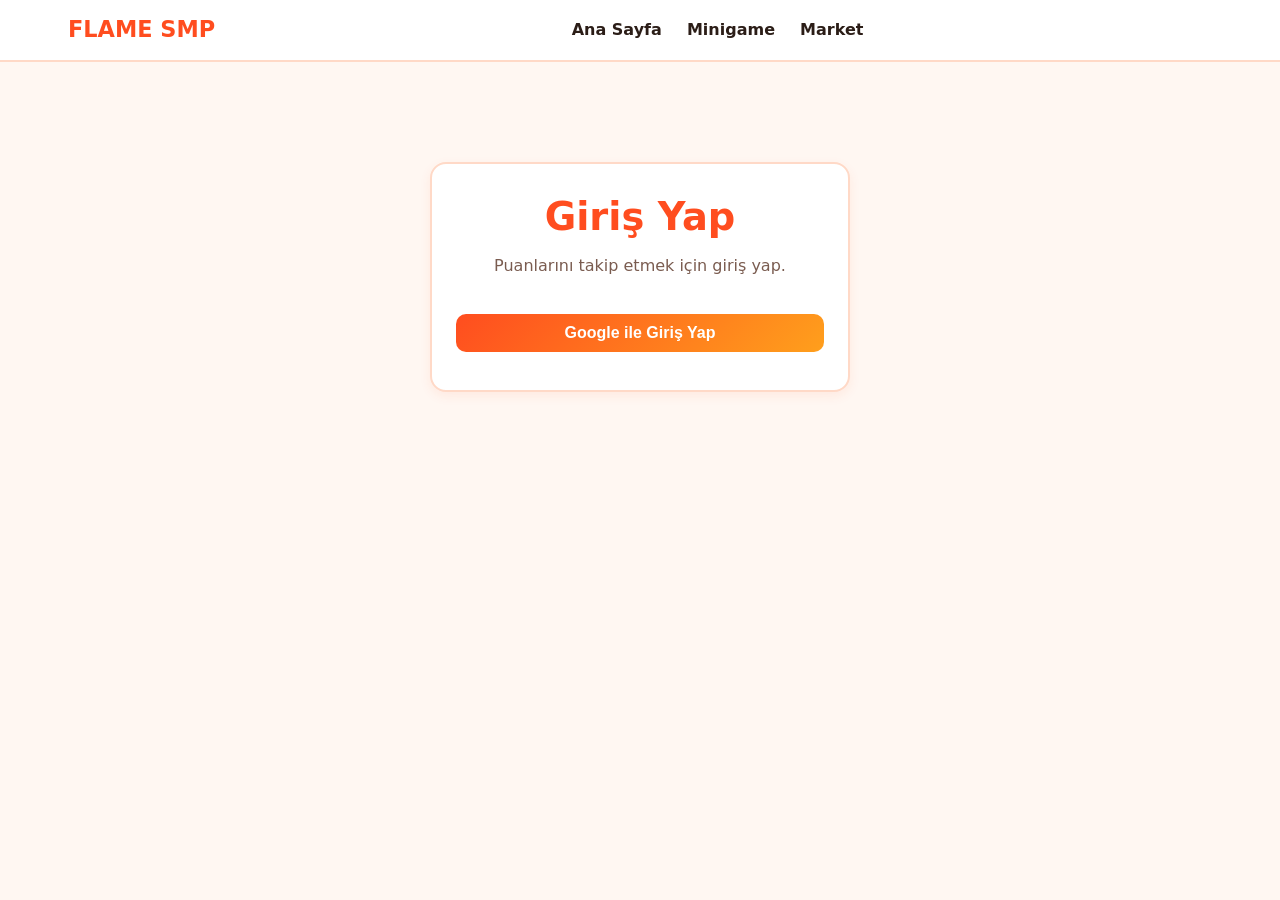
==== login.html @ 52144ee2 "Add files via upload" ====
<!DOCTYPE html>
<html lang="tr">
<head>
<meta charset="UTF-8">
<meta name="viewport" content="width=device-width,initial-scale=1">
<title>Giriş - Flame SMP</title>
<link rel="stylesheet" href="style.css">
<script src="https://www.gstatic.com/firebasejs/10.12.0/firebase-app-compat.js"></script>
<script src="https://www.gstatic.com/firebasejs/10.12.0/firebase-auth-compat.js"></script>
</head>
<body>

<header>
  <div class="nav">
    <a class="logo" href="index.html"><img src="images/teklifsimge1.png" alt="">FLAME SMP</a>
    <div class="links">
      <a href="index.html">Ana Sayfa</a>
      <a href="minigame.html">Minigame</a>
      <a href="market.html">Market</a>
    </div>
    <span></span>
  </div>
</header>

<section class="container">
  <div class="card login-box">
    <h1 class="title">Giriş Yap</h1>
    <p class="sub">Puanlarını takip etmek için giriş yap.</p>
    <button class="btn" id="googleBtn">Google ile Giriş Yap</button>
    <p class="msg" id="msg"></p>
  </div>
</section>

<script>
// Firebase Console > Proje Ayarları > Uygulama ekle'den aldığın config'i buraya yapıştır
const firebaseConfig = {
  apiKey: "BURAYA_API_KEY",
  authDomain: "BURAYA_PROJE.firebaseapp.com",
  projectId: "BURAYA_PROJE",
  appId: "BURAYA_APP_ID"
};
firebase.initializeApp(firebaseConfig);
const auth = firebase.auth();

document.getElementById('googleBtn').onclick = async () => {
  const msg = document.getElementById('msg');
  try {
    const result = await auth.signInWithPopup(new firebase.auth.GoogleAuthProvider());
    msg.textContent = `Hoş geldin, ${result.user.displayName}!`;
    // TODO: Firestore'da users/{uid} kaydı oluştur (puan = 0, Minecraft adı)
  } catch (e) {
    msg.textContent = 'Giriş başarısız: ' + e.message;
  }
};
</script>

</body>
</html>
---- style.css ----
:root{
  --p:#ff4d1f; --s:#ff9f1c; --bg:#fff7f2; --tx:#2b1d17; --mut:#7a5c50; --br:#ffd9c7;
}
*{box-sizing:border-box;margin:0;padding:0}
body{font-family:system-ui,"Segoe UI",Roboto,sans-serif;background:var(--bg);color:var(--tx);line-height:1.5}
a{color:inherit}

header{position:sticky;top:0;background:#fff;border-bottom:2px solid var(--br);z-index:50}
.nav{max-width:1200px;margin:auto;display:flex;align-items:center;justify-content:space-between;padding:12px 20px;gap:16px;flex-wrap:wrap}
.logo{font-weight:800;font-size:1.4rem;color:var(--p);text-decoration:none;display:flex;align-items:center;gap:8px}
.logo img{height:36px}
.links a{color:var(--tx);text-decoration:none;font-weight:600;margin:0 10px}
.links a:hover,.links a.active{color:var(--p)}

.btn{display:inline-block;background:linear-gradient(135deg,var(--p),var(--s));color:#fff;padding:10px 20px;border-radius:10px;text-decoration:none;font-weight:700;border:none;cursor:pointer;font-size:1rem}
.btn:hover{filter:brightness(1.08)}
.btn.ghost{background:#fff;color:var(--p);border:2px solid var(--p)}

.container{max-width:1100px;margin:auto;padding:40px 20px}
.card{background:#fff;border:2px solid var(--br);border-radius:16px;padding:24px;box-shadow:0 4px 12px rgba(255,77,31,.08)}
h1.title{color:var(--p);font-size:2.4rem;margin-bottom:8px}
h2{color:var(--p);margin-bottom:16px}
.sub{color:var(--mut);margin-bottom:24px}

/* Ana sayfa */
.hero{max-width:1200px;margin:auto;padding:60px 20px;display:flex;gap:40px;align-items:center;flex-wrap:wrap}
.hero-text{flex:1;min-width:280px}
.hero h1{font-size:3.2rem;color:var(--p)}
.hero p{margin-top:12px;color:var(--mut);font-size:1.1rem}
.ip{display:inline-block;margin-top:20px;background:#fff;border:2px dashed var(--s);padding:12px 18px;border-radius:12px;font-weight:700;color:var(--p);cursor:pointer;font-family:monospace;font-size:1.1rem}
.ip:hover{background:#fff3ea}
.hero img.main{width:380px;max-width:100%;border-radius:20px;box-shadow:0 10px 30px rgba(255,77,31,.25)}

.feature-grid{display:grid;grid-template-columns:repeat(auto-fit,minmax(240px,1fr));gap:20px;margin-top:20px}
.feature h3{color:var(--p);margin-bottom:8px}

/* Market */
.grid{display:grid;grid-template-columns:repeat(auto-fit,minmax(230px,1fr));gap:24px}
.product{position:relative;text-align:center;transition:transform .2s}
.product:hover{transform:translateY(-4px)}
.product .icon{width:90px;height:90px;object-fit:contain;margin:0 auto 10px;display:block}
.product h3{color:var(--tx);margin-bottom:6px}
.price{color:var(--p);font-weight:800;font-size:1.2rem;margin-bottom:12px}

.preview{position:absolute;left:50%;bottom:100%;transform:translateX(-50%) translateY(8px);width:300px;background:#fff;border:2px solid var(--s);border-radius:14px;padding:8px;box-shadow:0 10px 25px rgba(0,0,0,.15);opacity:0;pointer-events:none;transition:.2s;z-index:20}
.product:hover .preview{opacity:1;transform:translateX(-50%) translateY(0)}
.preview img{width:100%;border-radius:10px;display:block}

.owned-list{display:grid;grid-template-columns:repeat(auto-fit,minmax(260px,1fr));gap:14px}
.owned{display:flex;justify-content:space-between;align-items:center;padding:14px;border:2px solid var(--br);border-radius:12px;background:#fffaf6}
.badge{padding:4px 10px;border-radius:20px;font-size:.85rem;font-weight:700}
.badge.wait{background:#fff0c2;color:#9a6700}
.badge.done{background:#d7f7df;color:#1d7a3a}
.empty{color:var(--mut);padding:10px}

/* Minigame */
.game-box{position:relative;height:380px;background:linear-gradient(180deg,#fff,#ffe9dc);border:2px dashed var(--s);border-radius:16px;overflow:hidden;user-select:none}
.target{position:absolute;width:60px;height:60px;border-radius:50%;background:radial-gradient(circle,#fff 0 20%,var(--p) 21% 100%);border:none;cursor:pointer;box-shadow:0 4px 12px rgba(255,77,31,.4);animation:pop .2s}
@keyframes pop{from{transform:scale(0)}to{transform:scale(1)}}
.stats{display:flex;gap:20px;margin:16px 0;font-weight:700;font-size:1.1rem}
.stats span{color:var(--p)}

/* Login */
.login-box{max-width:420px;margin:60px auto;text-align:center}
.login-box .btn{width:100%;margin-top:12px}
.msg{margin-top:14px;color:var(--mut)}

footer{text-align:center;color:var(--mut);padding:30px;border-top:2px solid var(--br);margin-top:40px;background:#fff}

@media(max-width:700px){.hero h1{font-size:2.3rem}.links a{margin:0 6px}}
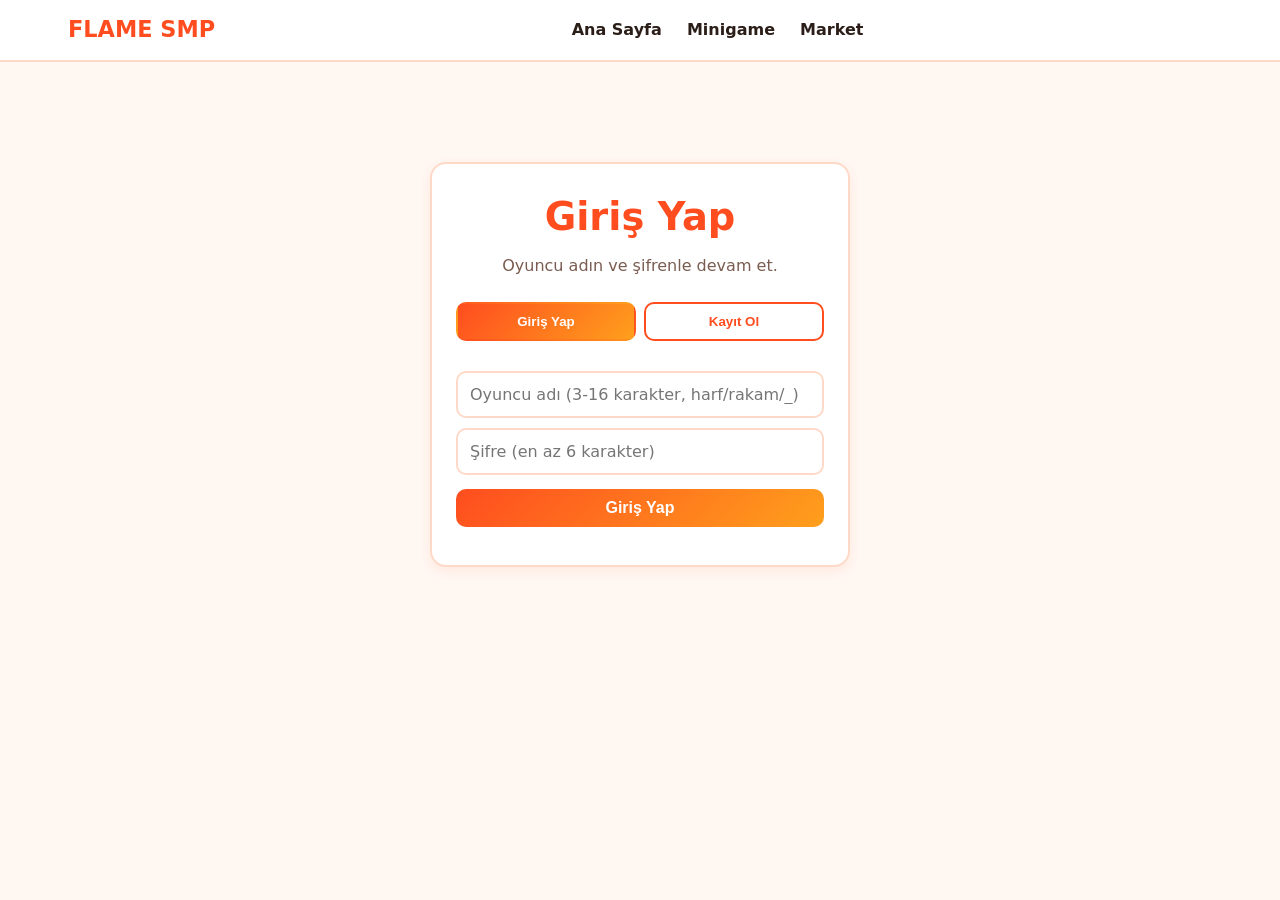
==== commit 46f64eb4: "Update login.html" ====
--- a/login.html
+++ b/login.html
@@ -4,9 +4,19 @@
 <meta charset="UTF-8">
 <meta name="viewport" content="width=device-width,initial-scale=1">
 <title>Giriş - Flame SMP</title>
+<link rel="icon" type="image/png" href="images/favicon.png">
 <link rel="stylesheet" href="style.css">
 <script src="https://www.gstatic.com/firebasejs/10.12.0/firebase-app-compat.js"></script>
 <script src="https://www.gstatic.com/firebasejs/10.12.0/firebase-auth-compat.js"></script>
+<script src="https://www.gstatic.com/firebasejs/10.12.0/firebase-firestore-compat.js"></script>
+<style>
+  .tabs{display:flex;gap:8px;margin:16px 0 20px}
+  .tabs button{flex:1;padding:10px;border-radius:10px;border:2px solid var(--p);background:#fff;color:var(--p);font-weight:700;cursor:pointer}
+  .tabs button.on{background:linear-gradient(135deg,var(--p),var(--s));color:#fff;border-color:transparent}
+  .field{width:100%;padding:12px;margin-top:10px;border:2px solid var(--br);border-radius:10px;font-size:1rem;font-family:inherit}
+  .field:focus{outline:none;border-color:var(--s)}
+  .logout{margin-top:14px;background:#fff;color:var(--p);border:2px solid var(--p)}
+</style>
 </head>
 <body>
 
@@ -24,35 +34,104 @@
 
 <section class="container">
   <div class="card login-box">
-    <h1 class="title">Giriş Yap</h1>
-    <p class="sub">Puanlarını takip etmek için giriş yap.</p>
-    <button class="btn" id="googleBtn">Google ile Giriş Yap</button>
+    <h1 class="title" id="title">Giriş Yap</h1>
+    <p class="sub">Oyuncu adın ve şifrenle devam et.</p>
+
+    <div id="authBox">
+      <div class="tabs">
+        <button type="button" id="tabLogin" class="on">Giriş Yap</button>
+        <button type="button" id="tabRegister">Kayıt Ol</button>
+      </div>
+      <input class="field" id="username" placeholder="Oyuncu adı (3-16 karakter, harf/rakam/_)" autocomplete="username">
+      <input class="field" id="password" type="password" placeholder="Şifre (en az 6 karakter)" autocomplete="current-password">
+      <button class="btn" id="submitBtn" style="width:100%;margin-top:14px">Giriş Yap</button>
+    </div>
+
+    <div id="loggedBox" style="display:none">
+      <p id="welcome" style="font-weight:700;color:var(--p)"></p>
+      <button class="btn logout" id="logoutBtn">Çıkış Yap</button>
+    </div>
+
     <p class="msg" id="msg"></p>
   </div>
 </section>
 
+<script src="firebase-config.js"></script>
 <script>
-// Firebase Console > Proje Ayarları > Uygulama ekle'den aldığın config'i buraya yapıştır
-const firebaseConfig = {
-  apiKey: "BURAYA_API_KEY",
-  authDomain: "BURAYA_PROJE.firebaseapp.com",
-  projectId: "BURAYA_PROJE",
-  appId: "BURAYA_APP_ID"
-};
-firebase.initializeApp(firebaseConfig);
-const auth = firebase.auth();
+let mode = 'login';
+const $ = id => document.getElementById(id);
 
-document.getElementById('googleBtn').onclick = async () => {
-  const msg = document.getElementById('msg');
+const USER_RE = /^[a-zA-Z0-9_]{3,16}$/;
+const emailFor = name => name.toLowerCase() + '@flamesmp.local';
+
+function setMode(m) {
+  mode = m;
+  $('tabLogin').classList.toggle('on', m === 'login');
+  $('tabRegister').classList.toggle('on', m === 'register');
+  $('submitBtn').textContent = m === 'login' ? 'Giriş Yap' : 'Kayıt Ol';
+  $('title').textContent = m === 'login' ? 'Giriş Yap' : 'Kayıt Ol';
+  $('password').autocomplete = m === 'login' ? 'current-password' : 'new-password';
+  $('msg').textContent = '';
+}
+$('tabLogin').onclick = () => setMode('login');
+$('tabRegister').onclick = () => setMode('register');
+
+function friendlyError(e) {
+  switch (e.code) {
+    case 'auth/email-already-in-use': return 'Bu oyuncu adı zaten alınmış.';
+    case 'auth/invalid-credential':
+    case 'auth/wrong-password':
+    case 'auth/user-not-found': return 'Oyuncu adı veya şifre yanlış.';
+    case 'auth/weak-password': return 'Şifre en az 6 karakter olmalı.';
+    case 'auth/too-many-requests': return 'Çok fazla deneme yaptın, biraz bekleyip tekrar dene.';
+    default: return 'Hata: ' + e.message;
+  }
+}
+
+$('submitBtn').onclick = async () => {
+  const name = $('username').value.trim();
+  const pass = $('password').value;
+  const msg = $('msg');
+
+  if (!USER_RE.test(name)) { msg.textContent = 'Oyuncu adı 3-16 karakter olmalı; sadece harf, rakam ve _ kullanabilirsin.'; return; }
+  if (pass.length < 6) { msg.textContent = 'Şifre en az 6 karakter olmalı.'; return; }
+
+  $('submitBtn').disabled = true;
   try {
-    const result = await auth.signInWithPopup(new firebase.auth.GoogleAuthProvider());
-    msg.textContent = `Hoş geldin, ${result.user.displayName}!`;
-    // TODO: Firestore'da users/{uid} kaydı oluştur (puan = 0, Minecraft adı)
+    if (mode === 'register') {
+      const cred = await auth.createUserWithEmailAndPassword(emailFor(name), pass);
+      await cred.user.updateProfile({ displayName: name });
+      await db.collection('users').doc(cred.user.uid).set({
+        username: name,
+        points: 0,
+        dailyDay: 0,
+        dailyCount: 0
+      });
+    } else {
+      await auth.signInWithEmailAndPassword(emailFor(name), pass);
+    }
   } catch (e) {
-    msg.textContent = 'Giriş başarısız: ' + e.message;
+    msg.textContent = friendlyError(e);
+  } finally {
+    $('submitBtn').disabled = false;
   }
 };
+
+$('logoutBtn').onclick = () => auth.signOut();
+
+auth.onAuthStateChanged(user => {
+  if (user) {
+    $('authBox').style.display = 'none';
+    $('loggedBox').style.display = 'block';
+    $('title').textContent = 'Hoş geldin!';
+    $('welcome').textContent = `Giriş yapıldı: ${user.displayName || ''}`;
+  } else {
+    $('authBox').style.display = 'block';
+    $('loggedBox').style.display = 'none';
+    setMode(mode);
+  }
+});
 </script>
 
 </body>
-</html>+</html>
--- a/style.css
+++ b/style.css
@@ -67,4 +67,13 @@
 
 footer{text-align:center;color:var(--mut);padding:30px;border-top:2px solid var(--br);margin-top:40px;background:#fff}
 
-@media(max-width:700px){.hero h1{font-size:2.3rem}.links a{margin:0 6px}}+@media(max-width:700px){.hero h1{font-size:2.3rem}.links a{margin:0 6px}}
+
+/* Fireball hedefleri (görselli) */
+.target{width:70px;height:70px;background:none;padding:0;box-shadow:none;animation:pop .2s}
+.target img{width:100%;height:100%;object-fit:contain;pointer-events:none;display:block}
+.target:hover{transform:scale(1.08)}
+
+/* Market sağ üst puan */
+.pts{font-weight:700;color:var(--tx);background:#fff3ea;border:2px solid var(--s);padding:8px 14px;border-radius:12px;white-space:nowrap}
+.pts strong{color:var(--p);font-size:1.1rem}
